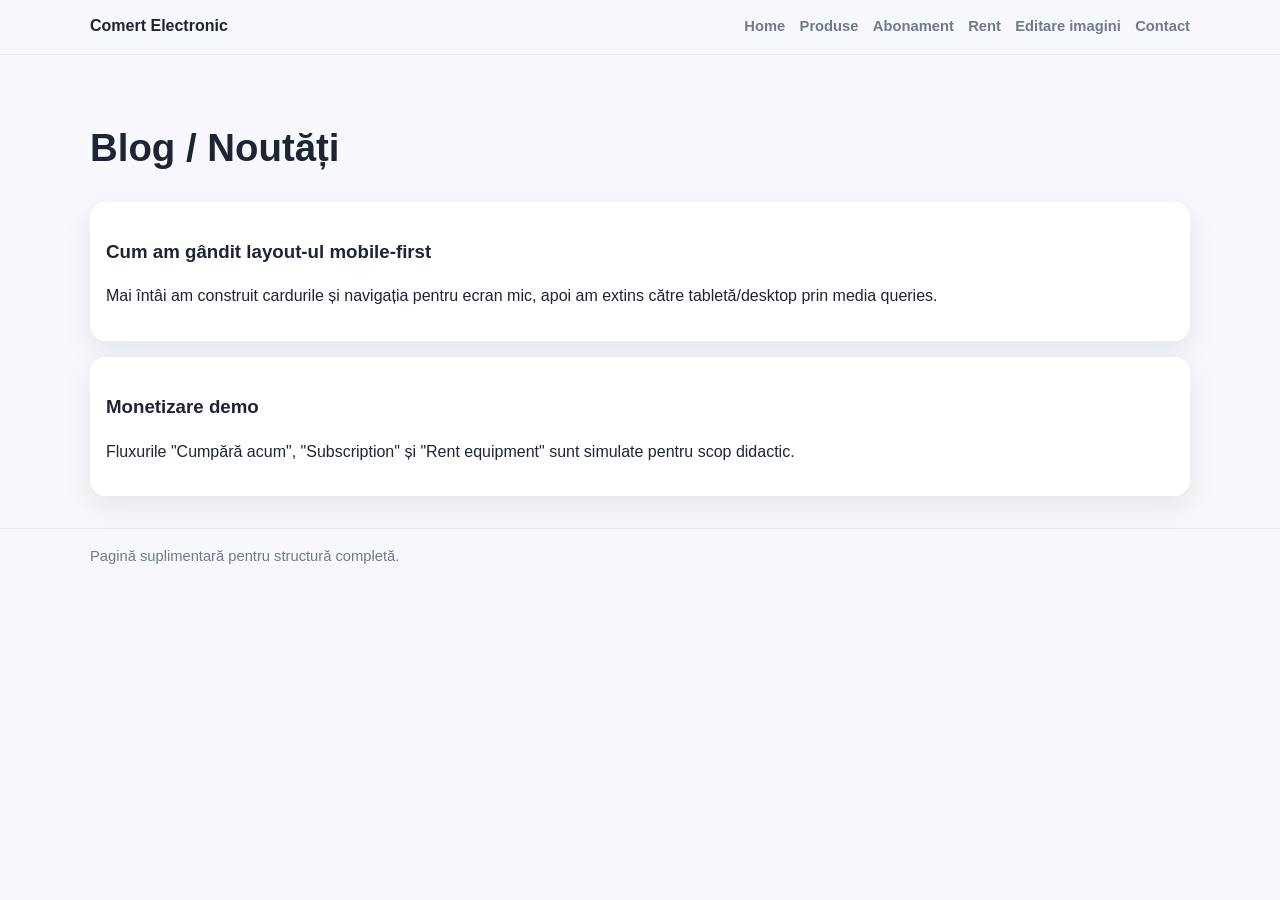
==== blog.html @ 501f21ea "Create mobile-first e-commerce demo site with monetization and image editing showcase" ====
<!doctype html><html lang="ro"><head><meta charset="UTF-8"/><meta name="viewport" content="width=device-width, initial-scale=1.0"/><title>Blog</title><link rel="stylesheet" href="assets/css/styles.css"/></head><body>
<header class="site-header"><div class="container nav-wrap"><a class="logo" href="index.html">Comert Electronic</a><nav><ul><li><a href="index.html">Home</a></li><li><a href="produse.html">Produse</a></li><li><a href="abonament.html">Abonament</a></li><li><a href="inchiriere.html">Rent</a></li><li><a href="galerie.html">Editare imagini</a></li><li><a href="contact.html">Contact</a></li></ul></nav></div></header>
<main class="container"><section class="hero"><h1>Blog / Noutăți</h1></section><section class="grid"><article class="card"><h3>Cum am gândit layout-ul mobile-first</h3><p>Mai întâi am construit cardurile și navigația pentru ecran mic, apoi am extins către tabletă/desktop prin media queries.</p></article><article class="card"><h3>Monetizare demo</h3><p>Fluxurile "Cumpără acum", "Subscription" și "Rent equipment" sunt simulate pentru scop didactic.</p></article></section></main><footer class="site-footer"><div class="container">Pagină suplimentară pentru structură completă.</div></footer></body></html>
---- assets/css/styles.css ----
:root {
  --bg: #f6f8fb;
  --surface: #ffffff;
  --text: #1d2433;
  --muted: #6f7a8f;
  --primary: #2563eb;
  --primary-dark: #1d4ed8;
  --radius: 16px;
  --shadow: 0 10px 30px rgba(15, 23, 42, 0.08);
}
* { box-sizing: border-box; }
body {
  margin: 0;
  font-family: Inter, Segoe UI, Roboto, Arial, sans-serif;
  color: var(--text);
  background: var(--bg);
  line-height: 1.55;
}
img { width: 100%; display: block; border-radius: 12px; }
.container { width: min(1100px, 92%); margin: 0 auto; }
.site-header {
  position: sticky;
  top: 0;
  z-index: 10;
  background: rgba(246, 248, 251, 0.95);
  backdrop-filter: blur(8px);
  border-bottom: 1px solid #e5e9f2;
}
.nav-wrap { display: flex; align-items: center; justify-content: space-between; padding: .9rem 0; }
.logo { font-weight: 800; color: var(--text); text-decoration: none; }
nav ul { list-style: none; display: flex; gap: .9rem; padding: 0; margin: 0; flex-wrap: wrap; }
nav a { text-decoration: none; color: var(--muted); font-weight: 600; font-size: .92rem; }
nav a.active, nav a:hover { color: var(--primary); }
.hero { padding: 2rem 0 1rem; }
.hero h1 { font-size: clamp(1.6rem, 3vw, 2.6rem); margin-bottom: .5rem; }
.hero p { color: var(--muted); }
.grid { display: grid; gap: 1rem; }
.card {
  background: var(--surface);
  border-radius: var(--radius);
  box-shadow: var(--shadow);
  padding: 1rem;
}
.products { grid-template-columns: 1fr; }
.price { font-size: 1.25rem; font-weight: 800; margin: .5rem 0; }
.btn {
  background: var(--primary);
  color: #fff;
  border: 0;
  padding: .65rem .95rem;
  border-radius: 10px;
  font-weight: 700;
  cursor: pointer;
}
.btn:hover { background: var(--primary-dark); }
.meta { color: var(--muted); font-size: .92rem; }
.notice {
  background: #e8f0ff;
  border-left: 4px solid var(--primary);
  padding: .75rem;
  border-radius: 8px;
}
.edit-grid { grid-template-columns: 1fr; }
.before { filter: none; }
.after-1 { filter: saturate(1.28) contrast(1.15); }
.after-2 { filter: brightness(1.08) sepia(.12) hue-rotate(-8deg); }
.after-3 { filter: contrast(1.2) saturate(1.15) drop-shadow(0 8px 20px rgba(37, 99, 235, .25)); }
.after-4 { filter: contrast(1.05) saturate(1.3); transform: perspective(850px) rotateY(-4deg) scale(1.01); }
.after-5 { filter: saturate(1.35) hue-rotate(6deg) contrast(1.14); transform: perspective(850px) rotateX(3deg); }
.pair h3 { margin-top: 0; }
.pair .cols { display: grid; gap: .7rem; grid-template-columns: 1fr; }
.pill { display: inline-block; padding: .2rem .6rem; background: #eef3ff; color: #3159bd; border-radius: 999px; font-size: .8rem; }
.site-footer { margin-top: 2rem; border-top: 1px solid #e5e9f2; padding: 1rem 0 2rem; color: var(--muted); font-size: .92rem; }
@media (min-width: 700px) {
  .products { grid-template-columns: repeat(2, 1fr); }
  .edit-grid { grid-template-columns: repeat(2, 1fr); }
  .pair .cols { grid-template-columns: repeat(2, 1fr); }
}
@media (min-width: 980px) {
  .products { grid-template-columns: repeat(3, 1fr); }
}
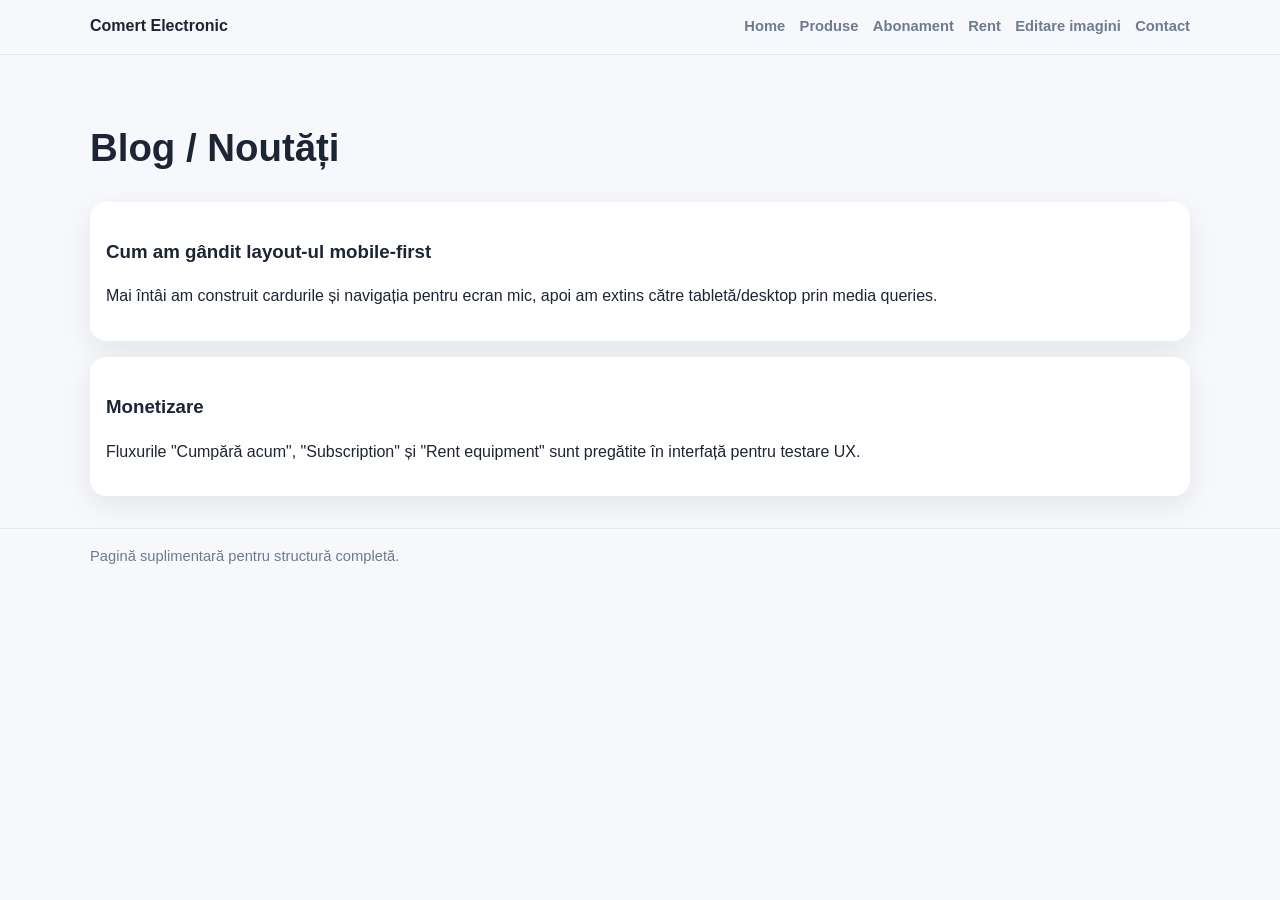
==== commit 5aa40472: "Refacere vizual: imagini stock web + cleanup text" ====
--- a/blog.html
+++ b/blog.html
@@ -1,3 +1,2 @@
-<!doctype html><html lang="ro"><head><meta charset="UTF-8"/><meta name="viewport" content="width=device-width, initial-scale=1.0"/><title>Blog</title><link rel="stylesheet" href="assets/css/styles.css"/></head><body>
-<header class="site-header"><div class="container nav-wrap"><a class="logo" href="index.html">Comert Electronic</a><nav><ul><li><a href="index.html">Home</a></li><li><a href="produse.html">Produse</a></li><li><a href="abonament.html">Abonament</a></li><li><a href="inchiriere.html">Rent</a></li><li><a href="galerie.html">Editare imagini</a></li><li><a href="contact.html">Contact</a></li></ul></nav></div></header>
-<main class="container"><section class="hero"><h1>Blog / Noutăți</h1></section><section class="grid"><article class="card"><h3>Cum am gândit layout-ul mobile-first</h3><p>Mai întâi am construit cardurile și navigația pentru ecran mic, apoi am extins către tabletă/desktop prin media queries.</p></article><article class="card"><h3>Monetizare demo</h3><p>Fluxurile "Cumpără acum", "Subscription" și "Rent equipment" sunt simulate pentru scop didactic.</p></article></section></main><footer class="site-footer"><div class="container">Pagină suplimentară pentru structură completă.</div></footer></body></html>
+<!doctype html><html lang="ro"><head><meta charset="UTF-8"/><meta name="viewport" content="width=device-width, initial-scale=1.0"/><title>Blog</title><link rel="stylesheet" href="assets/css/styles.css"/></head><body><header class="site-header"><div class="container nav-wrap"><a class="logo" href="index.html">Comert Electronic</a><nav><ul><li><a href="index.html">Home</a></li><li><a href="produse.html">Produse</a></li><li><a href="abonament.html">Abonament</a></li><li><a href="inchiriere.html">Rent</a></li><li><a href="galerie.html">Editare imagini</a></li><li><a href="contact.html">Contact</a></li></ul></nav></div></header>
+<main class="container"><section class="hero"><h1>Blog / Noutăți</h1></section><section class="grid"><article class="card"><h3>Cum am gândit layout-ul mobile-first</h3><p>Mai întâi am construit cardurile și navigația pentru ecran mic, apoi am extins către tabletă/desktop prin media queries.</p></article><article class="card"><h3>Monetizare</h3><p>Fluxurile "Cumpără acum", "Subscription" și "Rent equipment" sunt pregătite în interfață pentru testare UX.</p></article></section></main><footer class="site-footer"><div class="container">Pagină suplimentară pentru structură completă.</div></footer></body></html>
